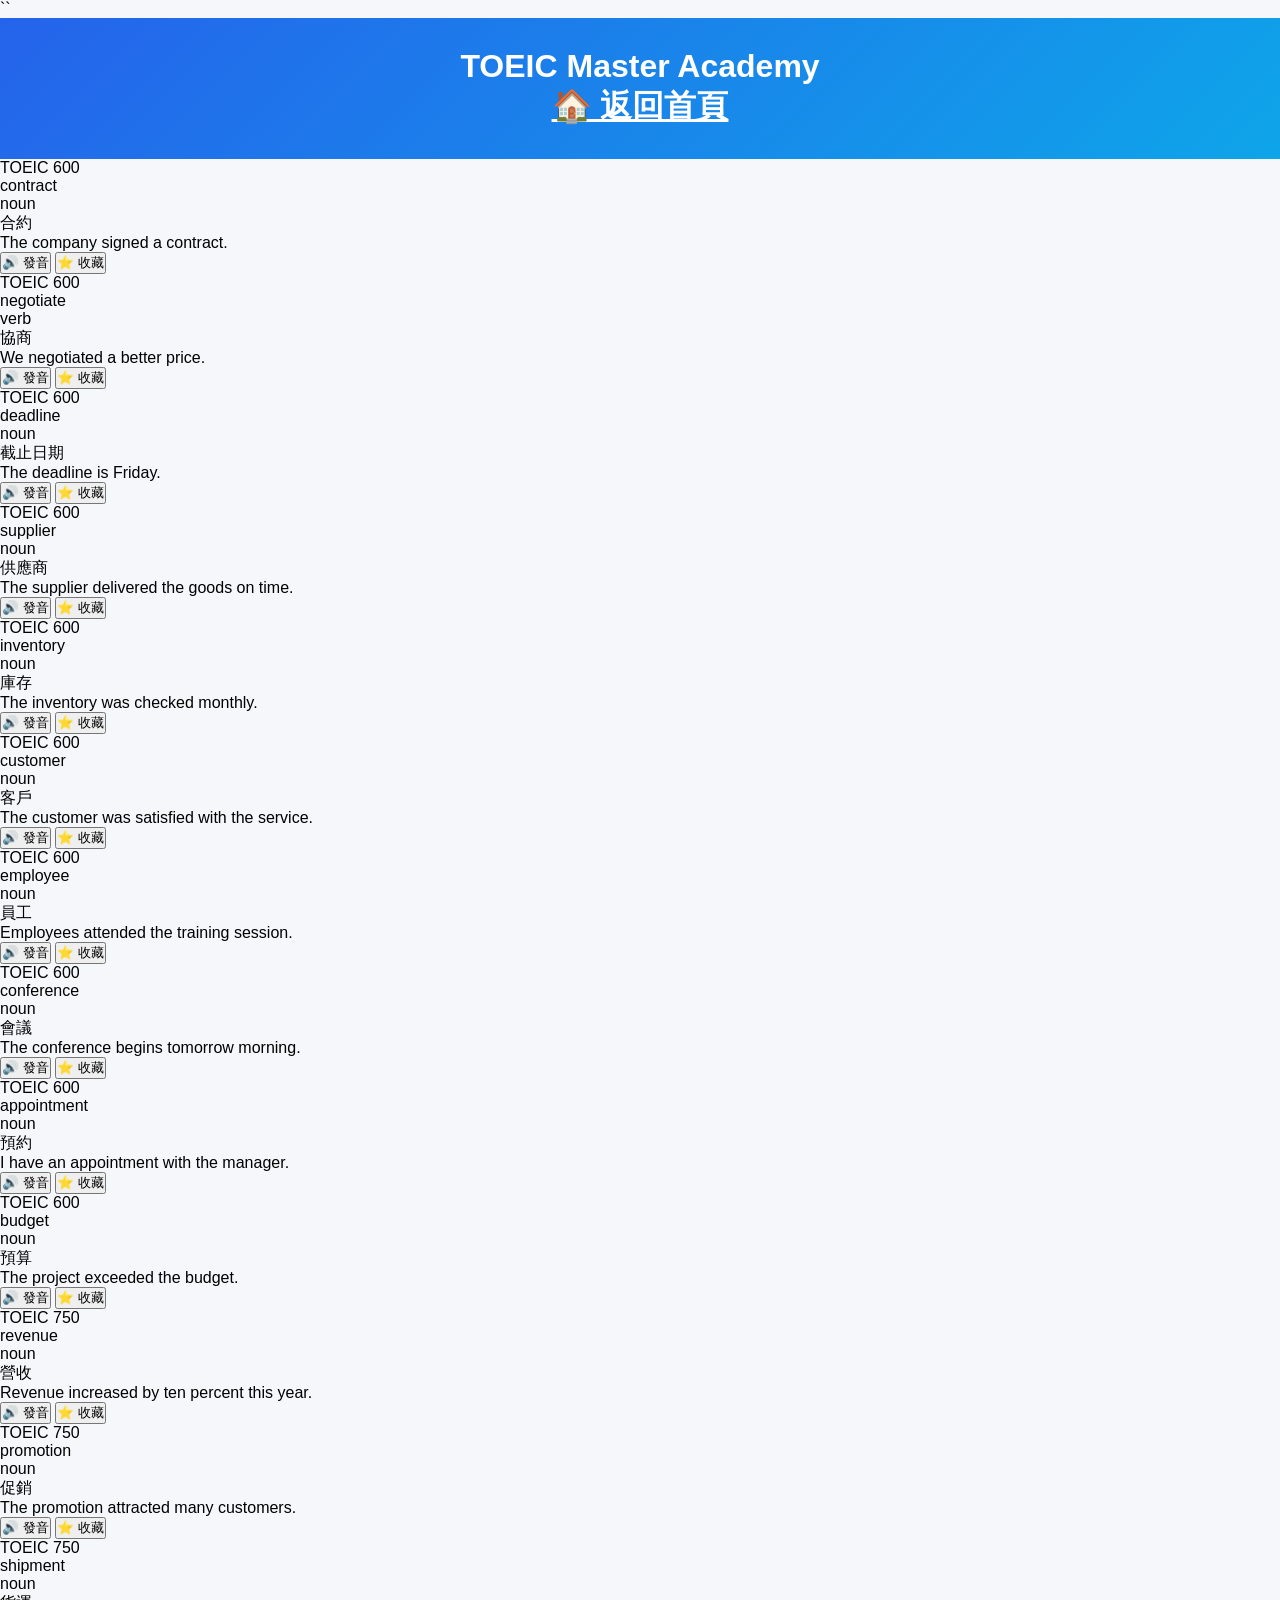
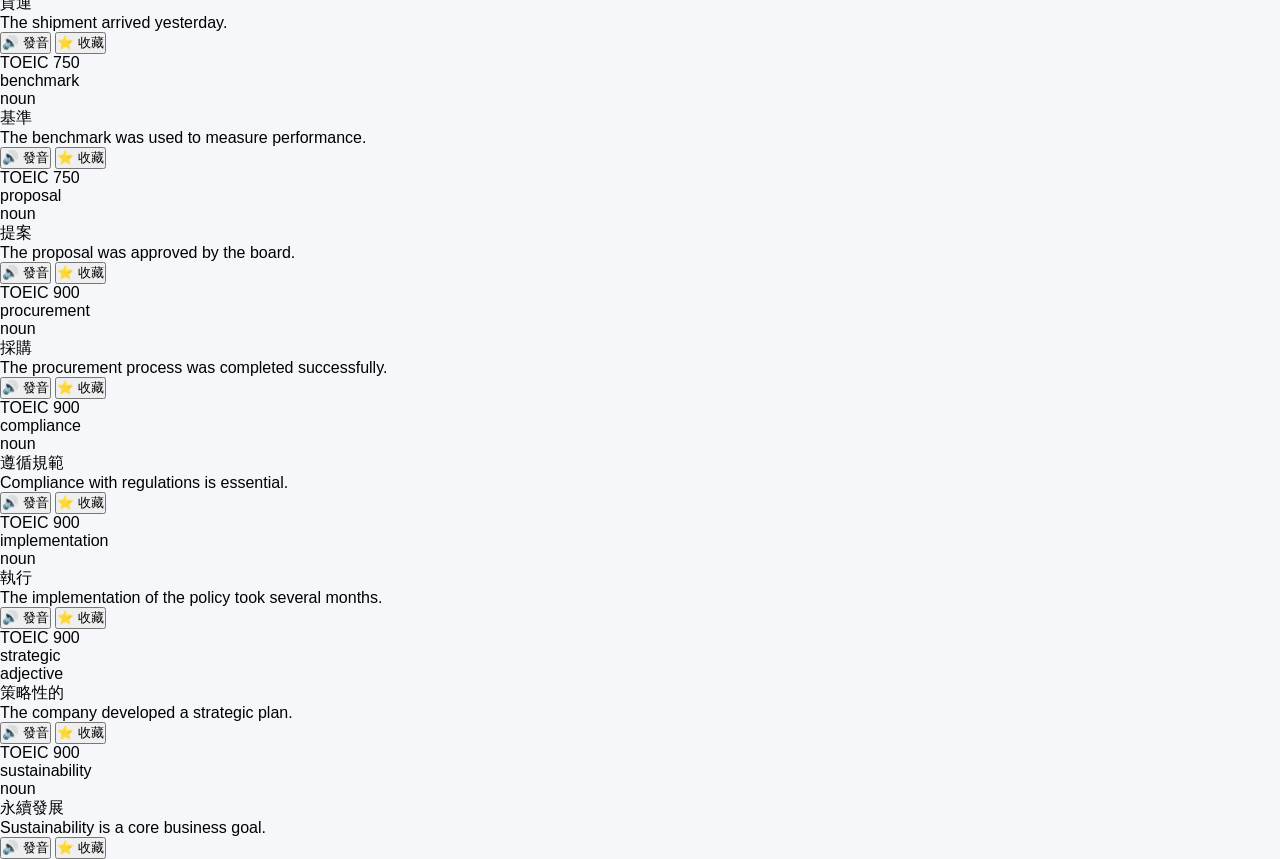
==== vocabulary.html @ 8d923616 "Fix link tag formatting in vocabulary.html" ====
<!DOCTYPE html>
<html lang="zh-Hant">

<head>

<meta charset="UTF-8">

<meta
name="viewport"
content="width=device-width, initial-scale=1.0">

<title>
Vocabulary Pro 3.0
</title>

<link rel="stylesheet"
href="css/style.css">

</head>
``
<body>

<header>

<h1>
<p>

TOEIC Master Academy

</p>

<p>

<a
href="index.html"
style="color:white">

🏠 返回首頁

</a>

</p>

</header>

<div classarch"
id="search"
type="text"
placeholder="搜尋單字..."
onkeyup="searchWord()">

<div id="wordContainer">

Loading...

</div>

</div>

<script src="js/vocabulary.js"></</script>

</body>

</html>
---- css/style.css ----
*{
    margin:0;
    padding:0;
    box-sizing:border-box;
}

body{
    font-family:Arial,sans-serif;
    background:#f5f7fa;
}

header{
    background:linear-gradient(
        135deg,
        #2563eb,
        #0ea5e9
    );

    color:white;

    text-align:center;

    padding:30px;
}

.container{

    width:95%;

    max-width:1400px;

    margin:auto;

    padding:20px;

}
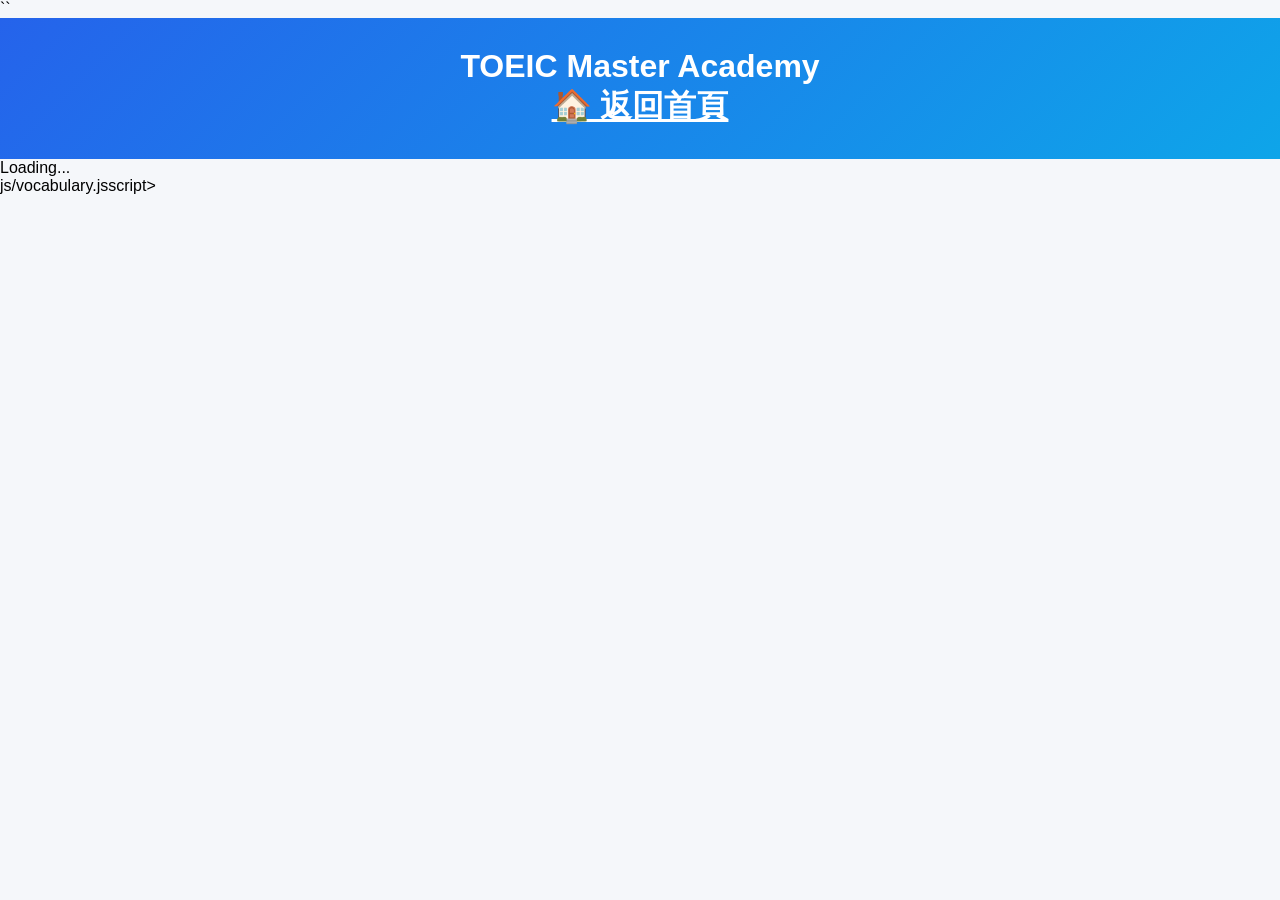
==== commit ac034a54: "Fix script tag in vocabulary.html" ====
--- a/vocabulary.html
+++ b/vocabulary.html
@@ -57,7 +57,7 @@
 
 </div>
 
-<script src="js/vocabulary.js"></</script>
+js/vocabulary.jsscript>
 
 </body>
 
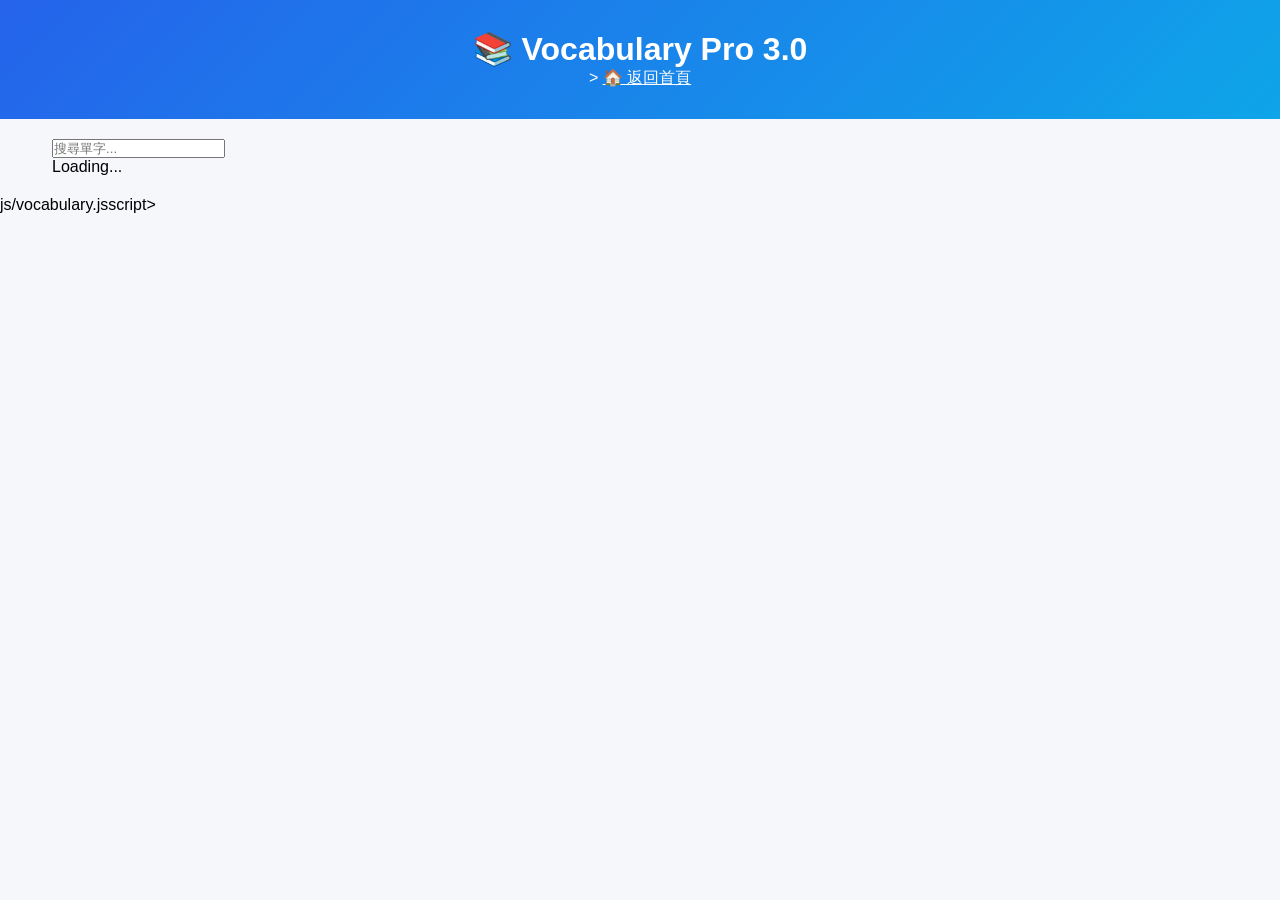
==== commit 3a5d94b5: "Update vocabulary.html with new header and styles" ====
--- a/vocabulary.html
+++ b/vocabulary.html
@@ -5,34 +5,25 @@
 
 <meta charset="UTF-8">
 
-<meta
-name="viewport"
+<meta name="viewport"
 content="width=device-width, initial-scale=1.0">
 
-<title>
-Vocabulary Pro 3.0
-</title>
+<title>Vocabulary Pro 3.0</title>
 
 <link rel="stylesheet"
 href="css/style.css">
 
 </head>
-``
+
 <body>
 
 <header>
 
-<h1>
-<p>
+<h1>📚 Vocabulary Pro 3.0</h1>
 
-TOEIC Master Academy
+>
 
-</p>
-
-<p>
-
-<a
-href="index.html"
+<a href="index.html"
 style="color:white">
 
 🏠 返回首頁
@@ -43,7 +34,10 @@
 
 </header>
 
-<div classarch"
+<div class="container">
+
+<input
+class="search"
 id="search"
 type="text"
 placeholder="搜尋單字..."
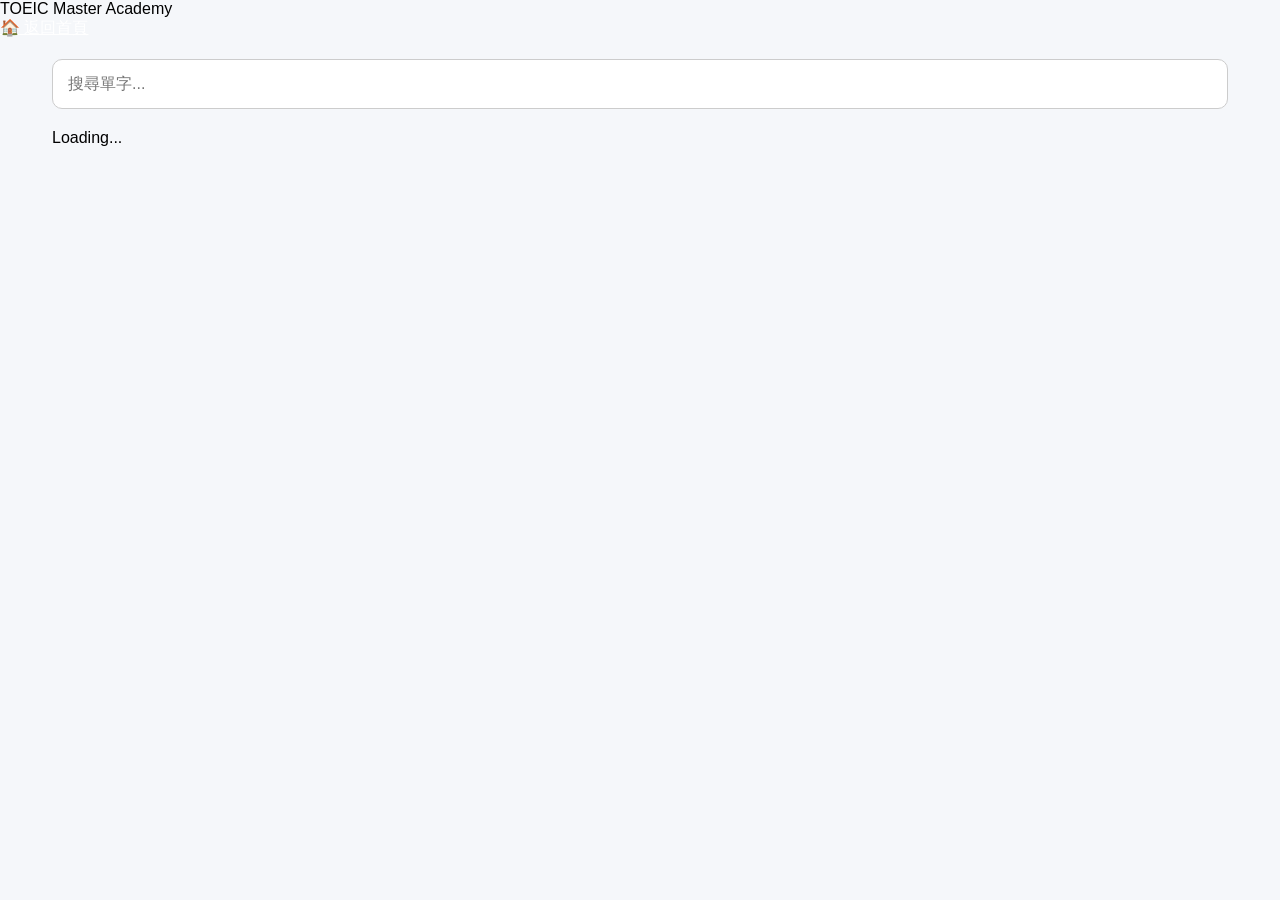
==== commit 5a79956c: "Refactor vocabulary.html structure and content Removed unnecessary header elements and added a link " ====
--- a/vocabulary.html
+++ b/vocabulary.html
@@ -13,23 +13,19 @@
 <link rel="stylesheet"
 href="css/style.css">
 
-</head>
+</ Vocabulary Pro 3.0</h1>
 
-<body>
+<p>
+TOEIC Master Academy
+</p>
 
-<header>
-
-<h1>📚 Vocabulary Pro 3.0</h1>
-
->
-
+<p>
 <a href="index.html"
 style="color:white">
 
 🏠 返回首頁
 
 </a>
-
 </p>
 
 </header>
@@ -51,8 +47,6 @@
 
 </div>
 
-js/vocabulary.jsscript>
-
-</body>
+<script src="js/vocabulary/body>
 
 </html>
--- a/css/style.css
+++ b/css/style.css
@@ -24,13 +24,154 @@
 }
 
 .container{
+    width:95%;
+    max-width:1400px;
+    margin:auto;
+    padding:20px;
+}
 
-    width:95%;
+.search{
+    width:100%;
+    padding:15px;
+    border:1px solid #ccc;
+    border-radius:10px;
+    margin-bottom:20px;
+    font-size:16px;
+}
 
-    max-width:1400px;
+#wordContainer{
 
-    margin:auto;
+    display:grid;
+
+    grid-template-columns:
+    repeat(auto-fit,minmax(300px,1fr));
+
+    gap:20px;
+
+}
+
+.card{
+
+    background:white;
+
+    border-radius:15px;
 
     padding:20px;
 
+    box-shadow:
+    0 5px 15px rgba(
+        0,0,0,.1
+    );
+
+    transition:.3s;
+
 }
+
+.card:hover{
+
+    transform:
+    translateY(-5px);
+
+}
+
+.level{
+
+    display:inline-block;
+
+    background:#2563eb;
+
+    color:white;
+
+    padding:5px 12px;
+
+    border-radius:20px;
+
+    margin-bottom:10px;
+
+    font-size:12px;
+
+}
+
+.word{
+
+    font-size:30px;
+
+    font-weight:bold;
+
+    color:#2563eb;
+
+}
+
+.part{
+
+    color:#64748b;
+
+    margin-top:8px;
+
+    font-style:italic;
+
+}
+
+.meaning{
+
+    margin-top:12px;
+
+    font-size:20px;
+
+    font-weight:bold;
+
+    color:#111827;
+
+}
+
+.example{
+
+    margin-top:10px;
+
+    color:#6b7280;
+
+    line-height:1.5;
+
+}
+
+button{
+
+    border:none;
+
+    border-radius:8px;
+
+    padding:10px 15px;
+
+    cursor:pointer;
+
+    margin-top:15px;
+
+    margin-right:10px;
+
+}
+
+.speak{
+
+    background:#3b82f6;
+
+    color:white;
+
+}
+
+.favorite{
+
+    background:#f59e0b;
+
+    color:white;
+
+}
+
+footer{
+
+    text-align:center;
+
+    padding:30px;
+
+    color:#666;
+
+}
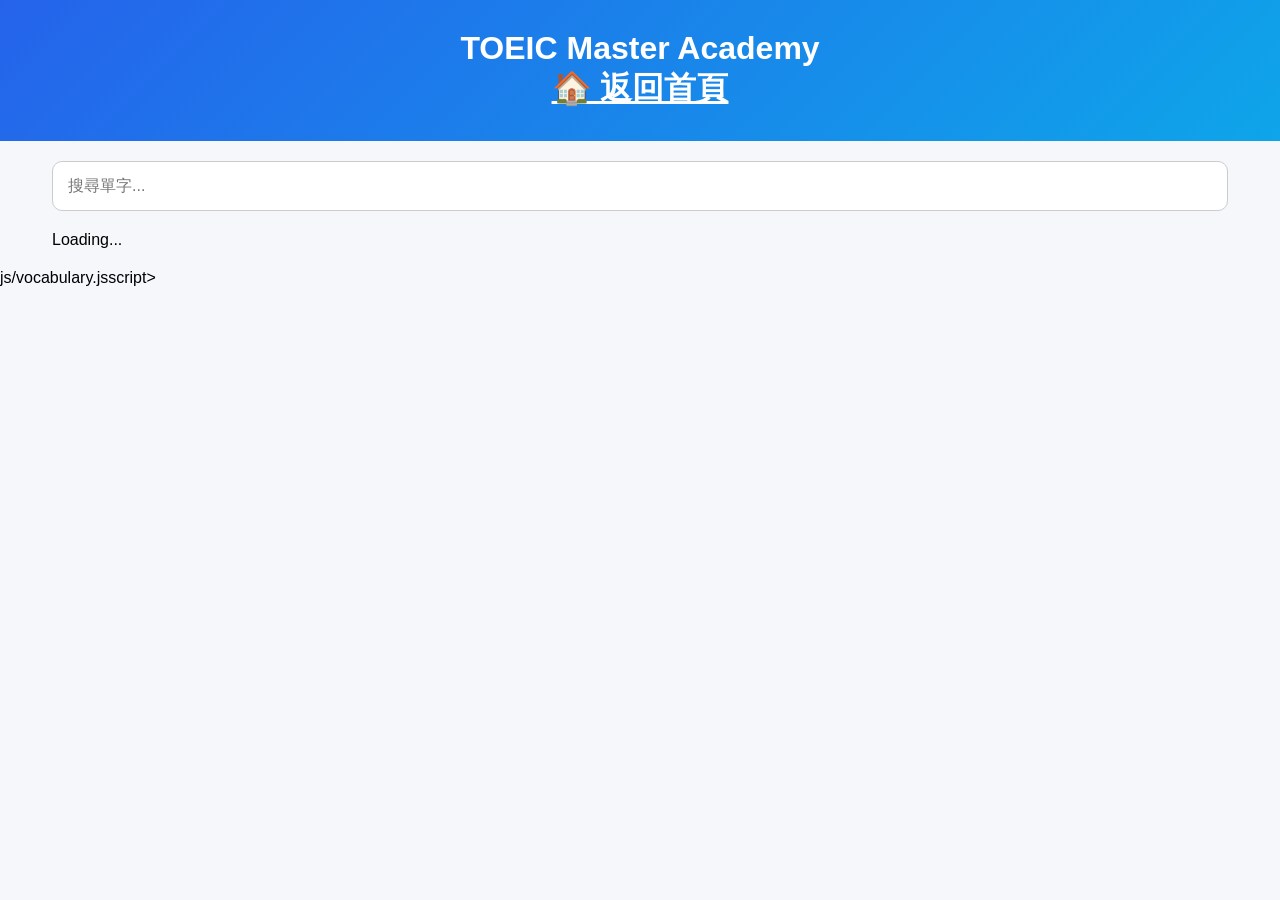
==== commit a8314c9b: "Fix HTML structure and update stylesheet link" ====
--- a/vocabulary.html
+++ b/vocabulary.html
@@ -10,22 +10,28 @@
 
 <title>Vocabulary Pro 3.0</title>
 
-<link rel="stylesheet"
+<link
+rel="stylesheet"
 href="css/style.css">
 
-</ Vocabulary Pro 3.0</h1>
+</head>
+
+<body>
+
+<header>
+
+<h1>TOEIC Master Academy</p>
 
 <p>
-TOEIC Master Academy
-</p>
 
-<p>
-<a href="index.html"
-style="color:white">
+<a
+href="index.html"
+style="color:white;">
 
 🏠 返回首頁
 
 </a>
+
 </p>
 
 </header>
@@ -47,6 +53,8 @@
 
 </div>
 
-<script src="js/vocabulary/body>
+js/vocabulary.jsscript>
+
+</body>
 
 </html>
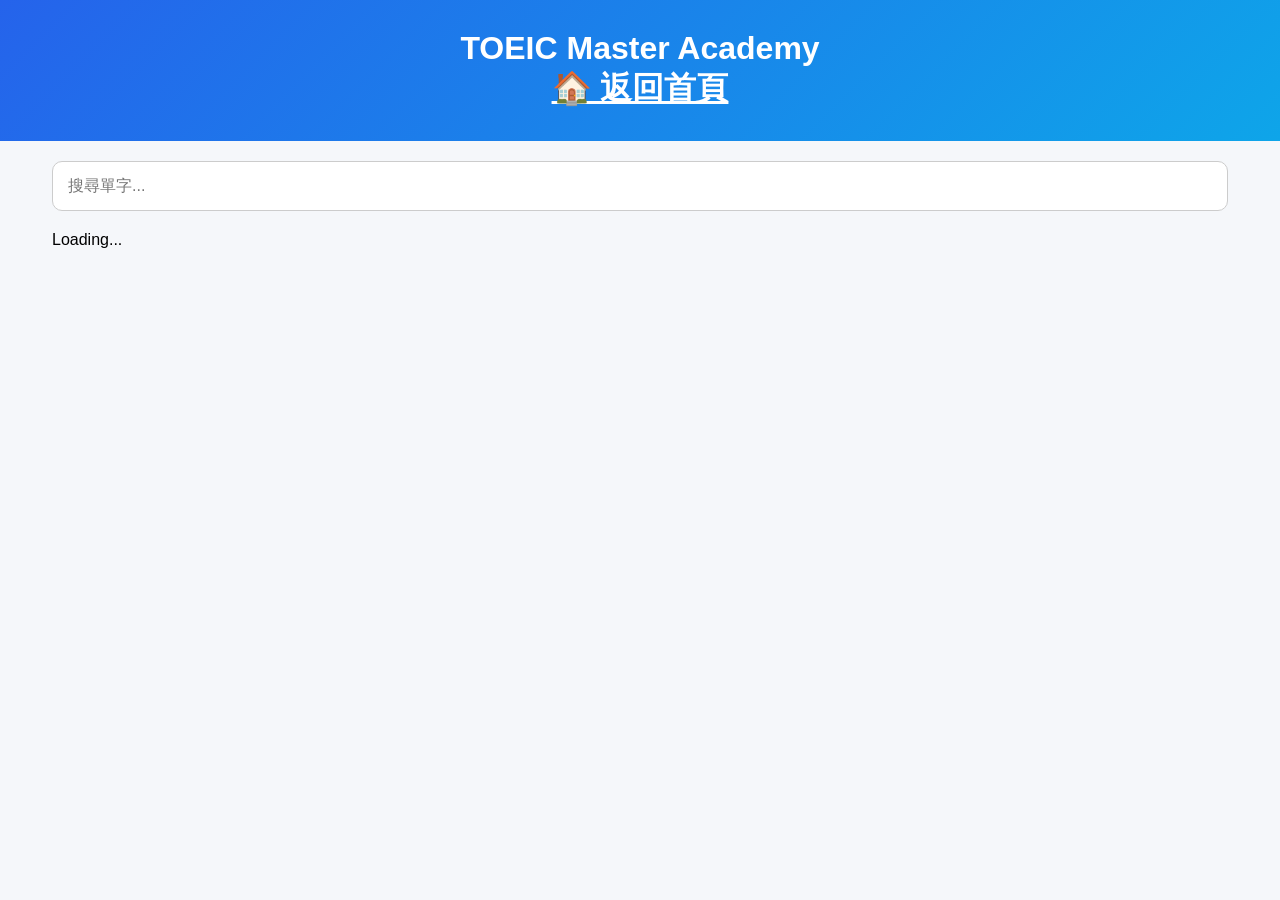
==== commit c1a18493: "Fix script tag in vocabulary.html" ====
--- a/vocabulary.html
+++ b/vocabulary.html
@@ -53,7 +53,7 @@
 
 </div>
 
-js/vocabulary.jsscript>
+<script src="js/vocabulary
 
 </body>
 
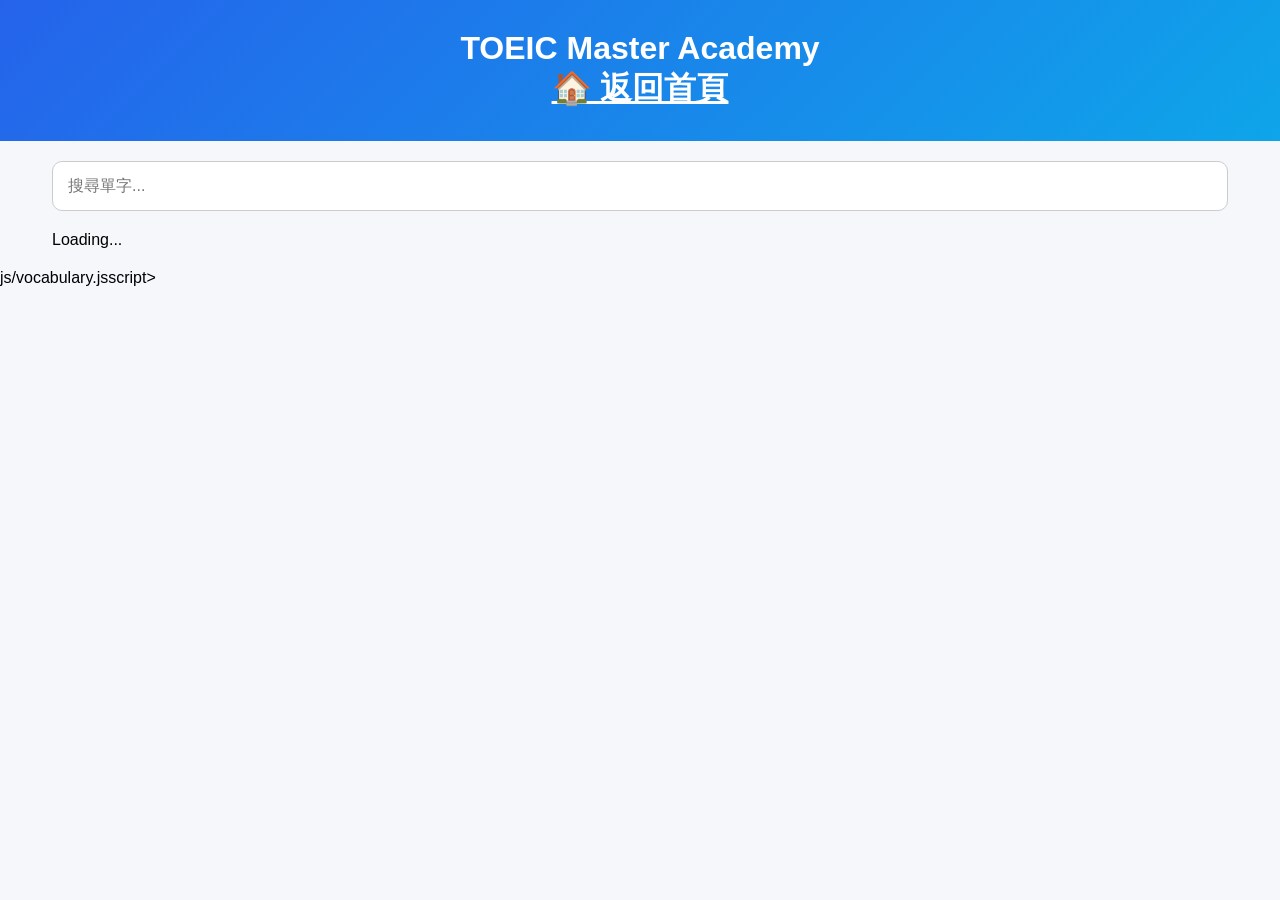
==== commit 2e4f30bd: "Fix HTML structure and input formatting" ====
--- a/vocabulary.html
+++ b/vocabulary.html
@@ -38,22 +38,22 @@
 
 <div class="container">
 
-<input
-class="search"
-id="search"
-type="text"
-placeholder="搜尋單字..."
-onkeyup="searchWord()">
+    <input
+    class="search"
+    id="search"
+    type="text"
+    placeholder="搜尋單字..."
+    onkeyup="searchWord()">
 
-<div id="wordContainer">
+    <div id="wordContainer">
 
-Loading...
+        Loading...
+
+    </div>
 
 </div>
 
-</div>
-
-<script src="js/vocabulary
+js/vocabulary.jsscript>
 
 </body>
 
